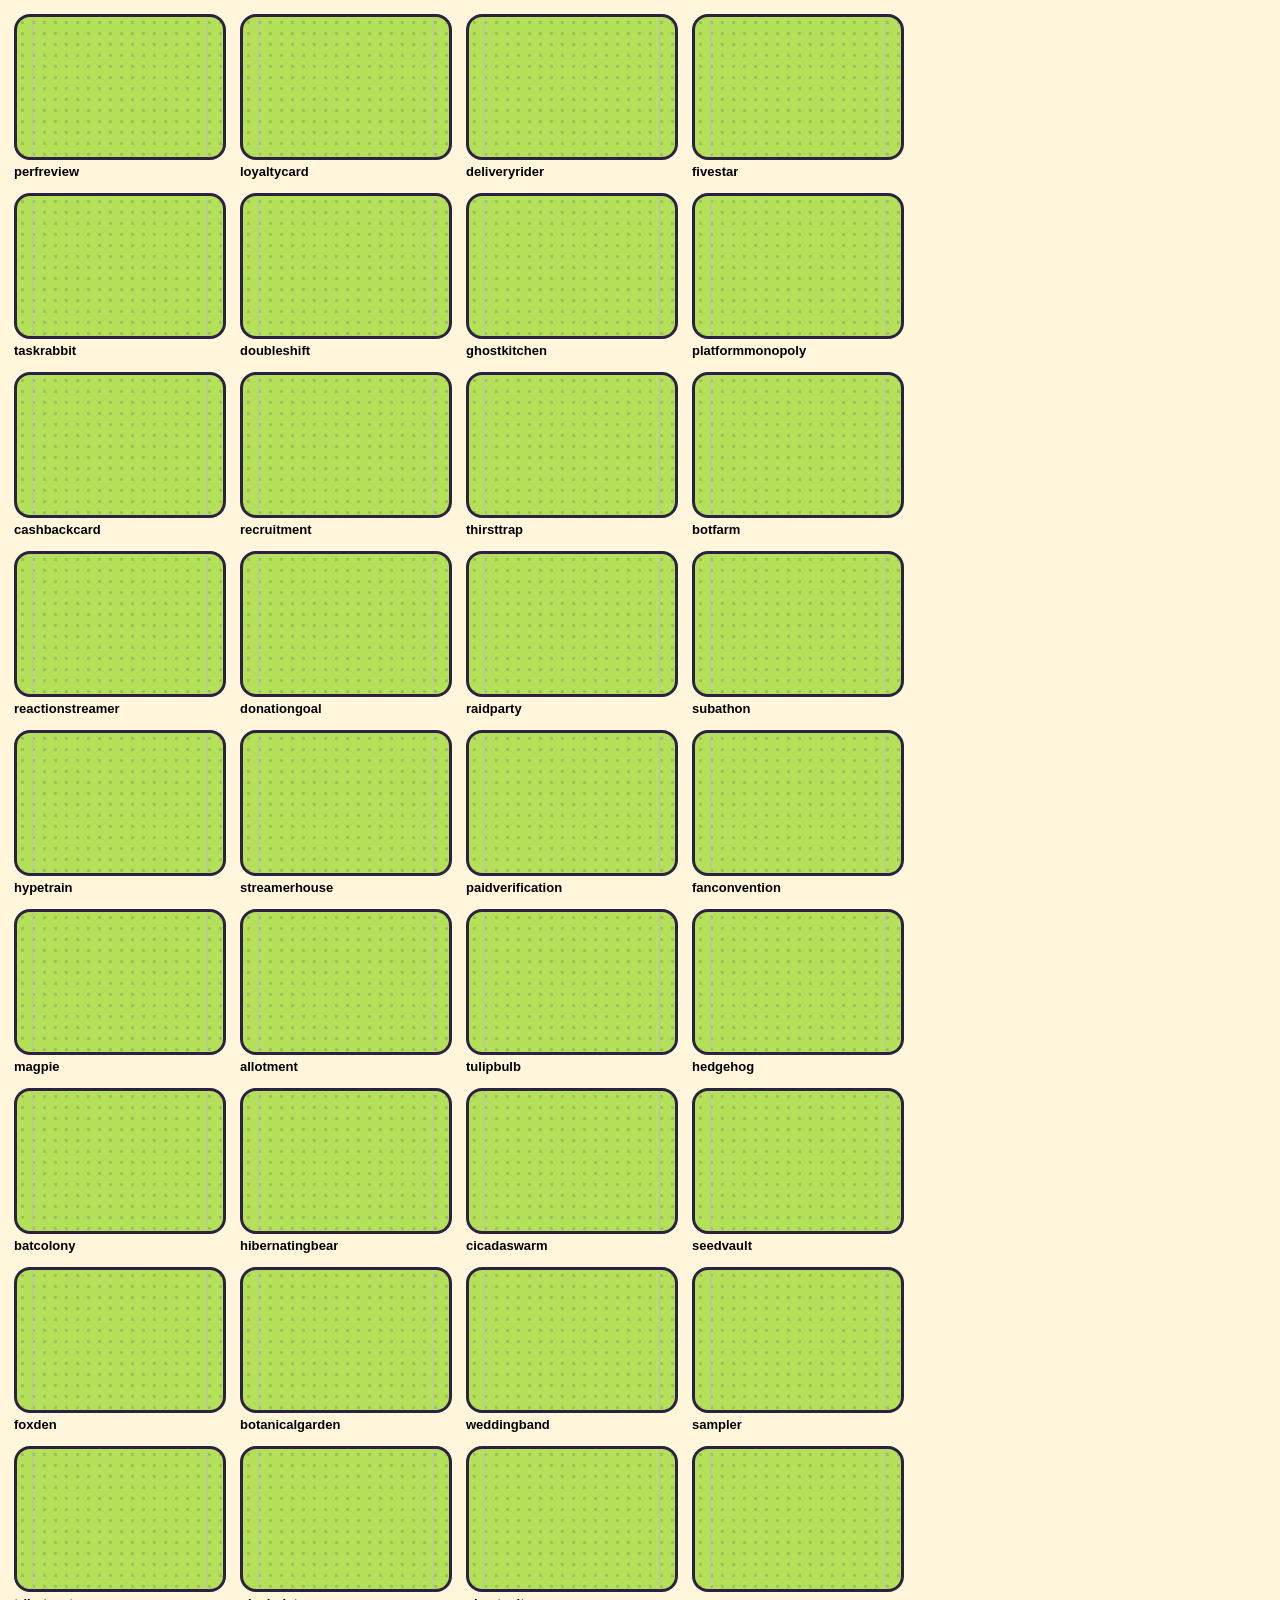
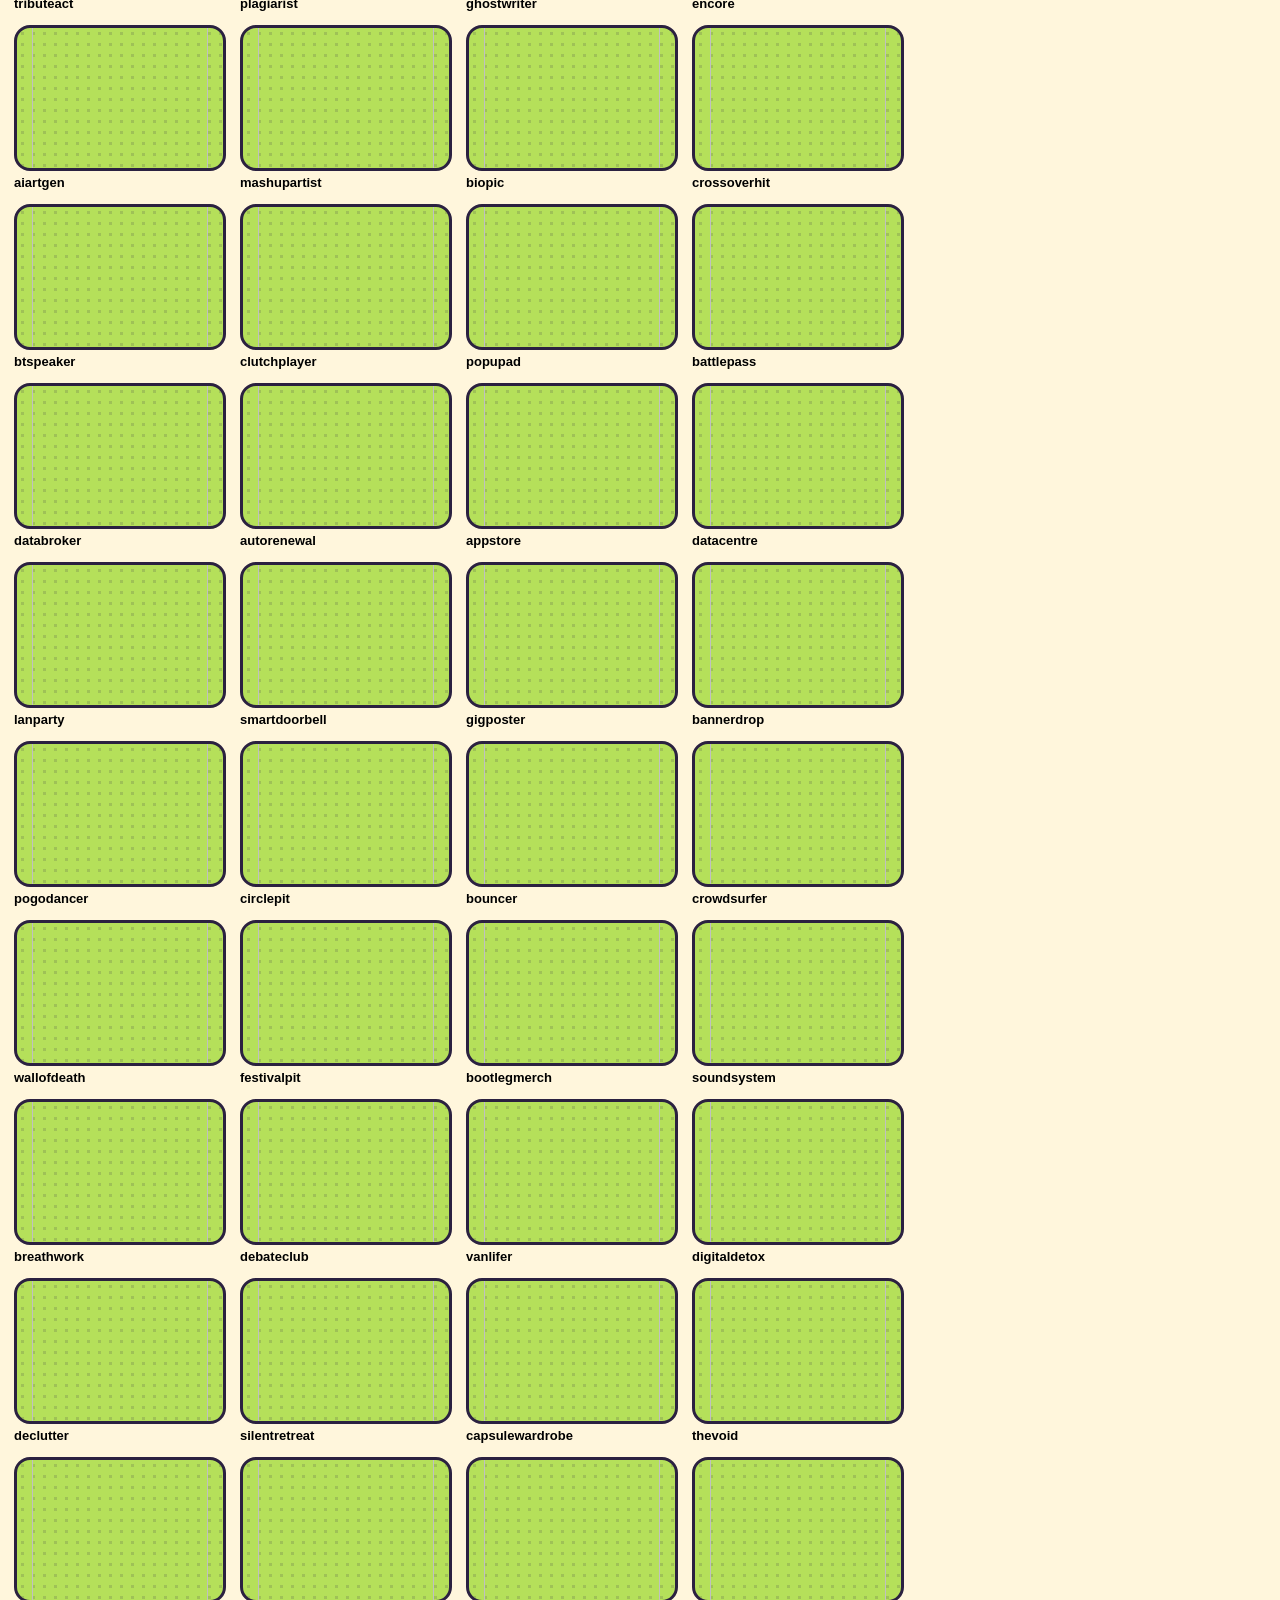
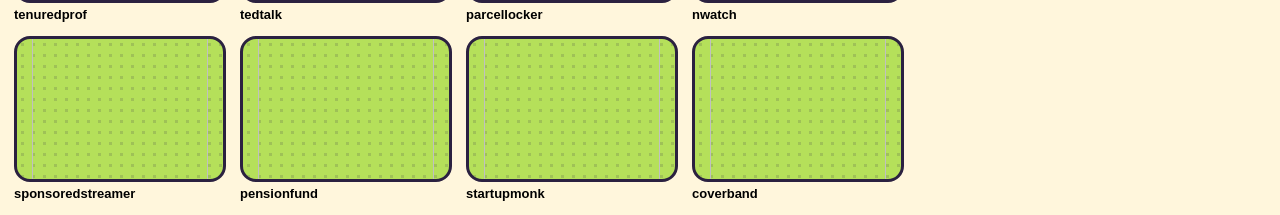
==== review/sheet_p_track.html @ 34d6cebf "Rewards track batch 1: the 14 cards from levels 1-7 are in the game (Performance Review, Loyalty Car" ====
<html><body style="margin:0;background:#fff6dc;font-family:sans-serif">
<style>.w{display:flex;flex-wrap:wrap;gap:14px;padding:14px;width:1100px}.c{width:212px}
.a{position:relative;height:140px;border:3px solid #2b2140;border-radius:16px;overflow:hidden;background:#b5e05a;background-image:radial-gradient(rgba(43,33,64,.16) 1.7px,transparent 2px);background-size:11px 11px}
.a img{position:absolute;left:50%;bottom:-3px;transform:translateX(-50%);width:176px;height:176px}p{margin:4px 0 0;font-size:13px;font-weight:700}</style>
<div class="w"><div class="c"><div class="a"><img src="file:///home/claude/late-stage/art/perfreview.svg"></div><p>perfreview</p></div><div class="c"><div class="a"><img src="file:///home/claude/late-stage/art/loyaltycard.svg"></div><p>loyaltycard</p></div><div class="c"><div class="a"><img src="file:///home/claude/late-stage/art/deliveryrider.svg"></div><p>deliveryrider</p></div><div class="c"><div class="a"><img src="file:///home/claude/late-stage/art/fivestar.svg"></div><p>fivestar</p></div><div class="c"><div class="a"><img src="file:///home/claude/late-stage/art/taskrabbit.svg"></div><p>taskrabbit</p></div><div class="c"><div class="a"><img src="file:///home/claude/late-stage/art/doubleshift.svg"></div><p>doubleshift</p></div><div class="c"><div class="a"><img src="file:///home/claude/late-stage/art/ghostkitchen.svg"></div><p>ghostkitchen</p></div><div class="c"><div class="a"><img src="file:///home/claude/late-stage/art/platformmonopoly.svg"></div><p>platformmonopoly</p></div><div class="c"><div class="a"><img src="file:///home/claude/late-stage/art/cashbackcard.svg"></div><p>cashbackcard</p></div><div class="c"><div class="a"><img src="file:///home/claude/late-stage/art/recruitment.svg"></div><p>recruitment</p></div><div class="c"><div class="a"><img src="file:///home/claude/late-stage/art/thirsttrap.svg"></div><p>thirsttrap</p></div><div class="c"><div class="a"><img src="file:///home/claude/late-stage/art/botfarm.svg"></div><p>botfarm</p></div><div class="c"><div class="a"><img src="file:///home/claude/late-stage/art/reactionstreamer.svg"></div><p>reactionstreamer</p></div><div class="c"><div class="a"><img src="file:///home/claude/late-stage/art/donationgoal.svg"></div><p>donationgoal</p></div><div class="c"><div class="a"><img src="file:///home/claude/late-stage/art/raidparty.svg"></div><p>raidparty</p></div><div class="c"><div class="a"><img src="file:///home/claude/late-stage/art/subathon.svg"></div><p>subathon</p></div><div class="c"><div class="a"><img src="file:///home/claude/late-stage/art/hypetrain.svg"></div><p>hypetrain</p></div><div class="c"><div class="a"><img src="file:///home/claude/late-stage/art/streamerhouse.svg"></div><p>streamerhouse</p></div><div class="c"><div class="a"><img src="file:///home/claude/late-stage/art/paidverification.svg"></div><p>paidverification</p></div><div class="c"><div class="a"><img src="file:///home/claude/late-stage/art/fanconvention.svg"></div><p>fanconvention</p></div><div class="c"><div class="a"><img src="file:///home/claude/late-stage/art/magpie.svg"></div><p>magpie</p></div><div class="c"><div class="a"><img src="file:///home/claude/late-stage/art/allotment.svg"></div><p>allotment</p></div><div class="c"><div class="a"><img src="file:///home/claude/late-stage/art/tulipbulb.svg"></div><p>tulipbulb</p></div><div class="c"><div class="a"><img src="file:///home/claude/late-stage/art/hedgehog.svg"></div><p>hedgehog</p></div><div class="c"><div class="a"><img src="file:///home/claude/late-stage/art/batcolony.svg"></div><p>batcolony</p></div><div class="c"><div class="a"><img src="file:///home/claude/late-stage/art/hibernatingbear.svg"></div><p>hibernatingbear</p></div><div class="c"><div class="a"><img src="file:///home/claude/late-stage/art/cicadaswarm.svg"></div><p>cicadaswarm</p></div><div class="c"><div class="a"><img src="file:///home/claude/late-stage/art/seedvault.svg"></div><p>seedvault</p></div><div class="c"><div class="a"><img src="file:///home/claude/late-stage/art/foxden.svg"></div><p>foxden</p></div><div class="c"><div class="a"><img src="file:///home/claude/late-stage/art/botanicalgarden.svg"></div><p>botanicalgarden</p></div><div class="c"><div class="a"><img src="file:///home/claude/late-stage/art/weddingband.svg"></div><p>weddingband</p></div><div class="c"><div class="a"><img src="file:///home/claude/late-stage/art/sampler.svg"></div><p>sampler</p></div><div class="c"><div class="a"><img src="file:///home/claude/late-stage/art/tributeact.svg"></div><p>tributeact</p></div><div class="c"><div class="a"><img src="file:///home/claude/late-stage/art/plagiarist.svg"></div><p>plagiarist</p></div><div class="c"><div class="a"><img src="file:///home/claude/late-stage/art/ghostwriter.svg"></div><p>ghostwriter</p></div><div class="c"><div class="a"><img src="file:///home/claude/late-stage/art/encore.svg"></div><p>encore</p></div><div class="c"><div class="a"><img src="file:///home/claude/late-stage/art/aiartgen.svg"></div><p>aiartgen</p></div><div class="c"><div class="a"><img src="file:///home/claude/late-stage/art/mashupartist.svg"></div><p>mashupartist</p></div><div class="c"><div class="a"><img src="file:///home/claude/late-stage/art/biopic.svg"></div><p>biopic</p></div><div class="c"><div class="a"><img src="file:///home/claude/late-stage/art/crossoverhit.svg"></div><p>crossoverhit</p></div><div class="c"><div class="a"><img src="file:///home/claude/late-stage/art/btspeaker.svg"></div><p>btspeaker</p></div><div class="c"><div class="a"><img src="file:///home/claude/late-stage/art/clutchplayer.svg"></div><p>clutchplayer</p></div><div class="c"><div class="a"><img src="file:///home/claude/late-stage/art/popupad.svg"></div><p>popupad</p></div><div class="c"><div class="a"><img src="file:///home/claude/late-stage/art/battlepass.svg"></div><p>battlepass</p></div><div class="c"><div class="a"><img src="file:///home/claude/late-stage/art/databroker.svg"></div><p>databroker</p></div><div class="c"><div class="a"><img src="file:///home/claude/late-stage/art/autorenewal.svg"></div><p>autorenewal</p></div><div class="c"><div class="a"><img src="file:///home/claude/late-stage/art/appstore.svg"></div><p>appstore</p></div><div class="c"><div class="a"><img src="file:///home/claude/late-stage/art/datacentre.svg"></div><p>datacentre</p></div><div class="c"><div class="a"><img src="file:///home/claude/late-stage/art/lanparty.svg"></div><p>lanparty</p></div><div class="c"><div class="a"><img src="file:///home/claude/late-stage/art/smartdoorbell.svg"></div><p>smartdoorbell</p></div><div class="c"><div class="a"><img src="file:///home/claude/late-stage/art/gigposter.svg"></div><p>gigposter</p></div><div class="c"><div class="a"><img src="file:///home/claude/late-stage/art/bannerdrop.svg"></div><p>bannerdrop</p></div><div class="c"><div class="a"><img src="file:///home/claude/late-stage/art/pogodancer.svg"></div><p>pogodancer</p></div><div class="c"><div class="a"><img src="file:///home/claude/late-stage/art/circlepit.svg"></div><p>circlepit</p></div><div class="c"><div class="a"><img src="file:///home/claude/late-stage/art/bouncer.svg"></div><p>bouncer</p></div><div class="c"><div class="a"><img src="file:///home/claude/late-stage/art/crowdsurfer.svg"></div><p>crowdsurfer</p></div><div class="c"><div class="a"><img src="file:///home/claude/late-stage/art/wallofdeath.svg"></div><p>wallofdeath</p></div><div class="c"><div class="a"><img src="file:///home/claude/late-stage/art/festivalpit.svg"></div><p>festivalpit</p></div><div class="c"><div class="a"><img src="file:///home/claude/late-stage/art/bootlegmerch.svg"></div><p>bootlegmerch</p></div><div class="c"><div class="a"><img src="file:///home/claude/late-stage/art/soundsystem.svg"></div><p>soundsystem</p></div><div class="c"><div class="a"><img src="file:///home/claude/late-stage/art/breathwork.svg"></div><p>breathwork</p></div><div class="c"><div class="a"><img src="file:///home/claude/late-stage/art/debateclub.svg"></div><p>debateclub</p></div><div class="c"><div class="a"><img src="file:///home/claude/late-stage/art/vanlifer.svg"></div><p>vanlifer</p></div><div class="c"><div class="a"><img src="file:///home/claude/late-stage/art/digitaldetox.svg"></div><p>digitaldetox</p></div><div class="c"><div class="a"><img src="file:///home/claude/late-stage/art/declutter.svg"></div><p>declutter</p></div><div class="c"><div class="a"><img src="file:///home/claude/late-stage/art/silentretreat.svg"></div><p>silentretreat</p></div><div class="c"><div class="a"><img src="file:///home/claude/late-stage/art/capsulewardrobe.svg"></div><p>capsulewardrobe</p></div><div class="c"><div class="a"><img src="file:///home/claude/late-stage/art/thevoid.svg"></div><p>thevoid</p></div><div class="c"><div class="a"><img src="file:///home/claude/late-stage/art/tenuredprof.svg"></div><p>tenuredprof</p></div><div class="c"><div class="a"><img src="file:///home/claude/late-stage/art/tedtalk.svg"></div><p>tedtalk</p></div><div class="c"><div class="a"><img src="file:///home/claude/late-stage/art/parcellocker.svg"></div><p>parcellocker</p></div><div class="c"><div class="a"><img src="file:///home/claude/late-stage/art/nwatch.svg"></div><p>nwatch</p></div><div class="c"><div class="a"><img src="file:///home/claude/late-stage/art/sponsoredstreamer.svg"></div><p>sponsoredstreamer</p></div><div class="c"><div class="a"><img src="file:///home/claude/late-stage/art/pensionfund.svg"></div><p>pensionfund</p></div><div class="c"><div class="a"><img src="file:///home/claude/late-stage/art/startupmonk.svg"></div><p>startupmonk</p></div><div class="c"><div class="a"><img src="file:///home/claude/late-stage/art/coverband.svg"></div><p>coverband</p></div></div></body></html>
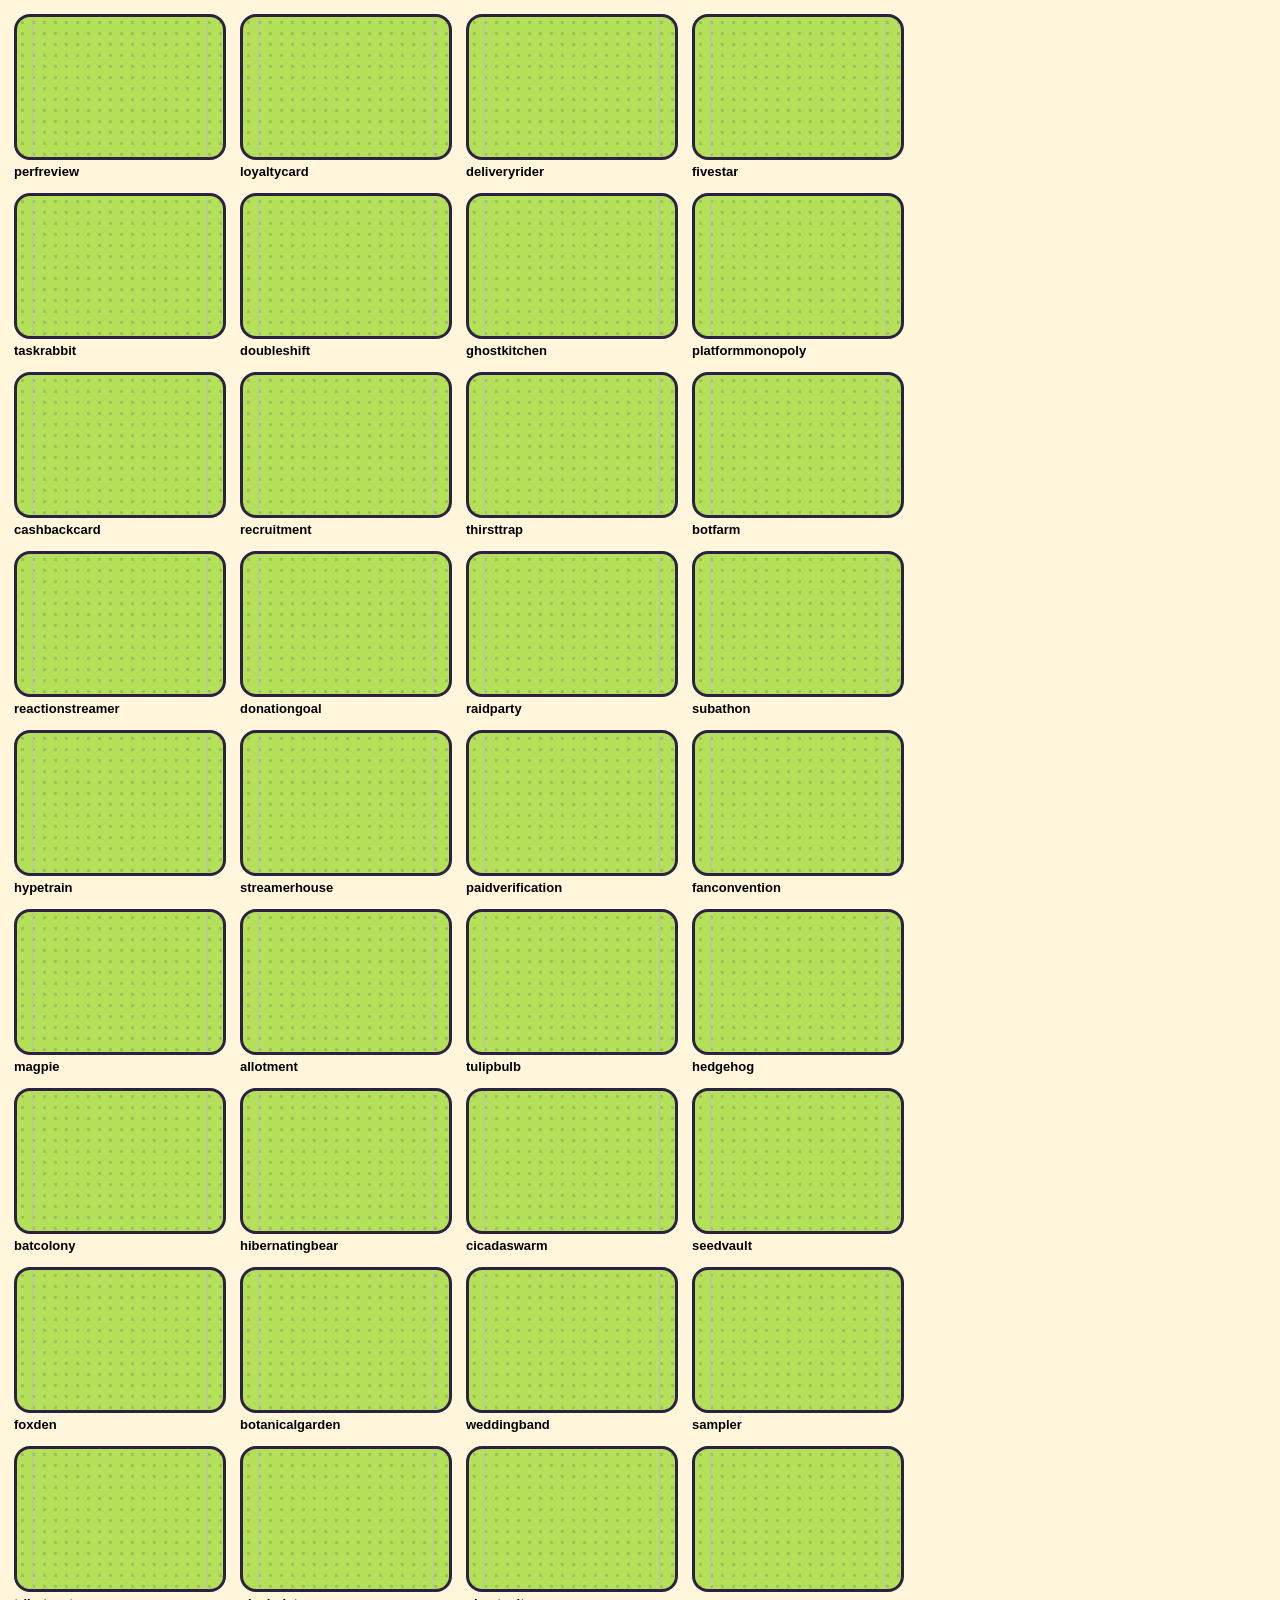
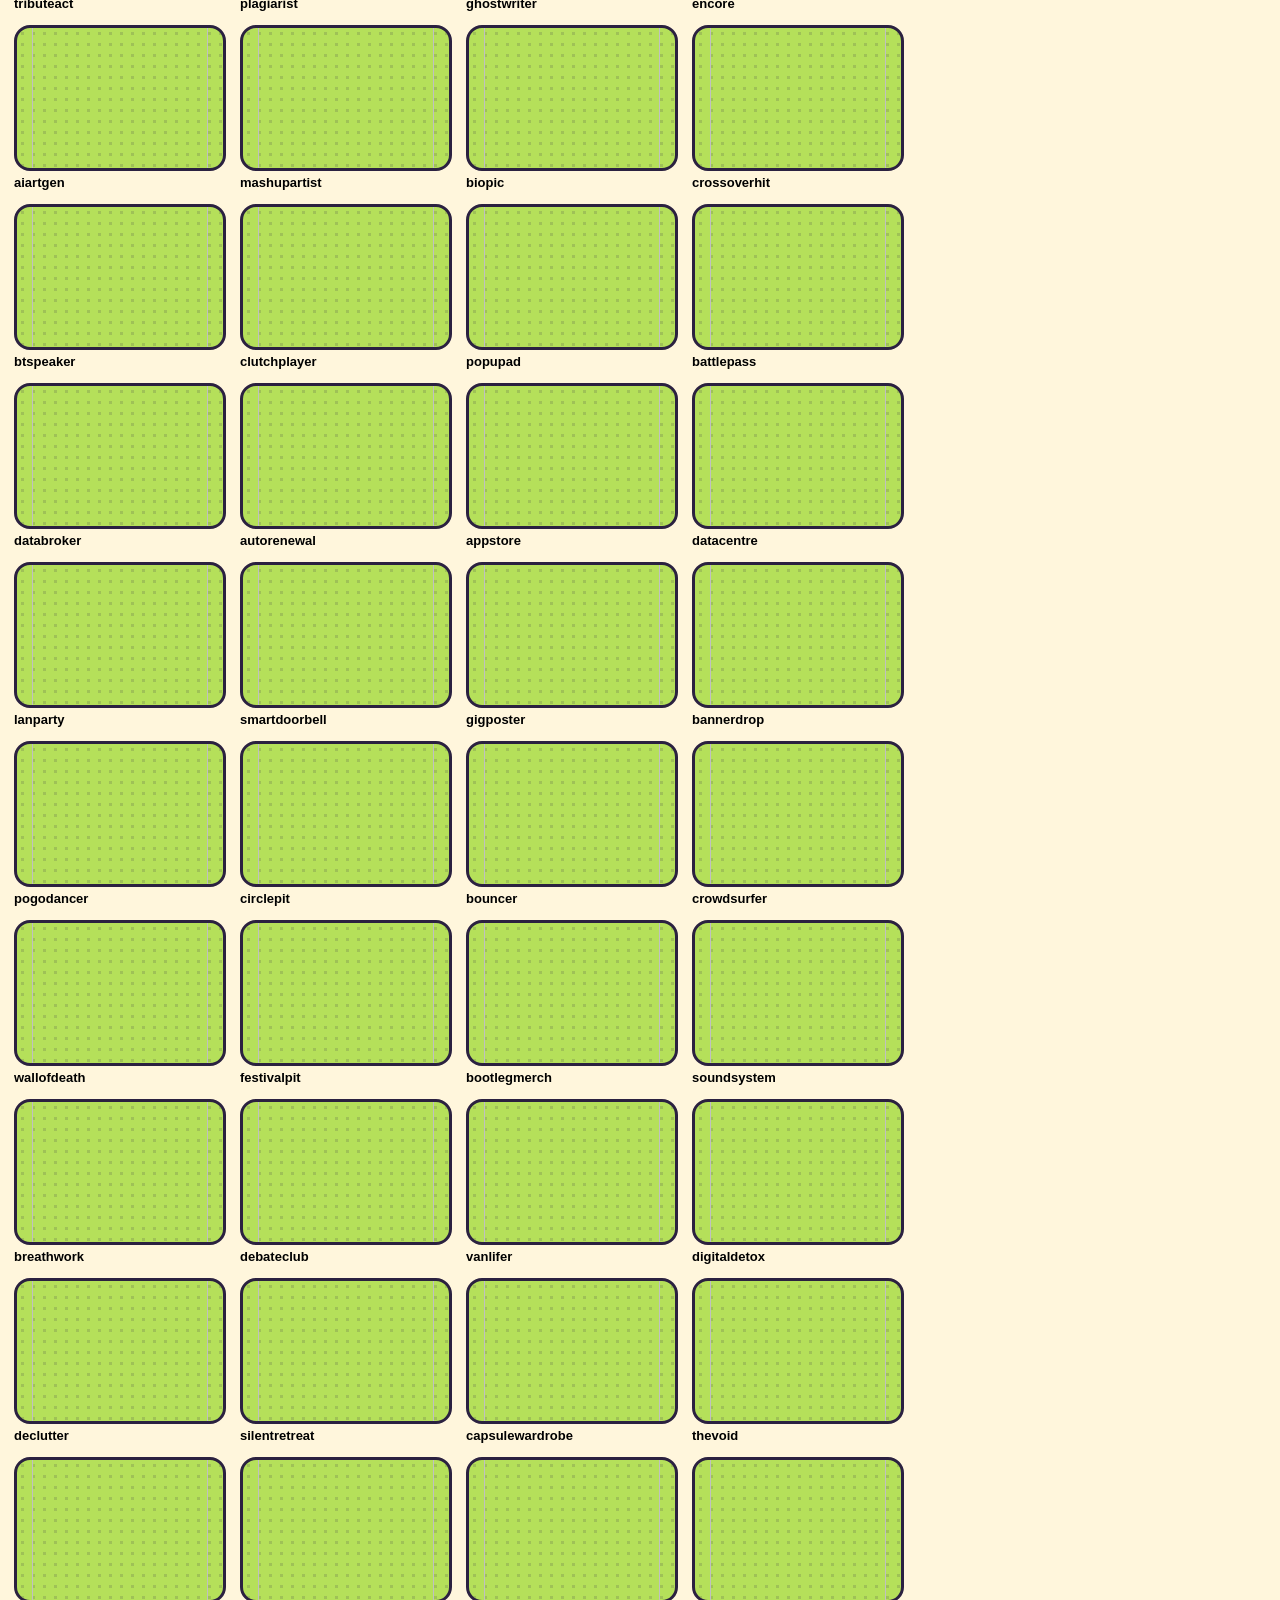
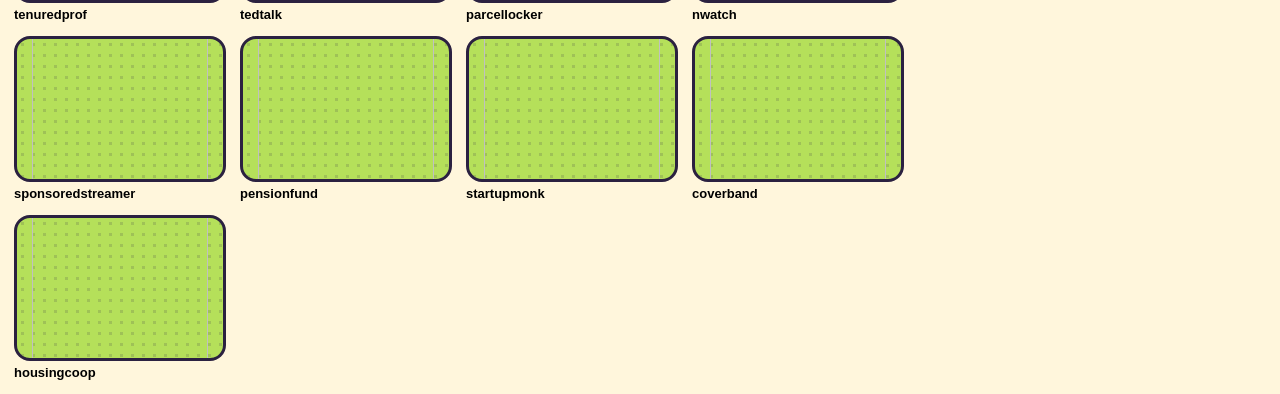
==== commit 8d149029: "Rating track every 500, Neighbour legendary, Levels/Rating tabs, hero avatar - Night Line stations e" ====
--- a/review/sheet_p_track.html
+++ b/review/sheet_p_track.html
@@ -2,4 +2,4 @@
 <style>.w{display:flex;flex-wrap:wrap;gap:14px;padding:14px;width:1100px}.c{width:212px}
 .a{position:relative;height:140px;border:3px solid #2b2140;border-radius:16px;overflow:hidden;background:#b5e05a;background-image:radial-gradient(rgba(43,33,64,.16) 1.7px,transparent 2px);background-size:11px 11px}
 .a img{position:absolute;left:50%;bottom:-3px;transform:translateX(-50%);width:176px;height:176px}p{margin:4px 0 0;font-size:13px;font-weight:700}</style>
-<div class="w"><div class="c"><div class="a"><img src="file:///home/claude/late-stage/art/perfreview.svg"></div><p>perfreview</p></div><div class="c"><div class="a"><img src="file:///home/claude/late-stage/art/loyaltycard.svg"></div><p>loyaltycard</p></div><div class="c"><div class="a"><img src="file:///home/claude/late-stage/art/deliveryrider.svg"></div><p>deliveryrider</p></div><div class="c"><div class="a"><img src="file:///home/claude/late-stage/art/fivestar.svg"></div><p>fivestar</p></div><div class="c"><div class="a"><img src="file:///home/claude/late-stage/art/taskrabbit.svg"></div><p>taskrabbit</p></div><div class="c"><div class="a"><img src="file:///home/claude/late-stage/art/doubleshift.svg"></div><p>doubleshift</p></div><div class="c"><div class="a"><img src="file:///home/claude/late-stage/art/ghostkitchen.svg"></div><p>ghostkitchen</p></div><div class="c"><div class="a"><img src="file:///home/claude/late-stage/art/platformmonopoly.svg"></div><p>platformmonopoly</p></div><div class="c"><div class="a"><img src="file:///home/claude/late-stage/art/cashbackcard.svg"></div><p>cashbackcard</p></div><div class="c"><div class="a"><img src="file:///home/claude/late-stage/art/recruitment.svg"></div><p>recruitment</p></div><div class="c"><div class="a"><img src="file:///home/claude/late-stage/art/thirsttrap.svg"></div><p>thirsttrap</p></div><div class="c"><div class="a"><img src="file:///home/claude/late-stage/art/botfarm.svg"></div><p>botfarm</p></div><div class="c"><div class="a"><img src="file:///home/claude/late-stage/art/reactionstreamer.svg"></div><p>reactionstreamer</p></div><div class="c"><div class="a"><img src="file:///home/claude/late-stage/art/donationgoal.svg"></div><p>donationgoal</p></div><div class="c"><div class="a"><img src="file:///home/claude/late-stage/art/raidparty.svg"></div><p>raidparty</p></div><div class="c"><div class="a"><img src="file:///home/claude/late-stage/art/subathon.svg"></div><p>subathon</p></div><div class="c"><div class="a"><img src="file:///home/claude/late-stage/art/hypetrain.svg"></div><p>hypetrain</p></div><div class="c"><div class="a"><img src="file:///home/claude/late-stage/art/streamerhouse.svg"></div><p>streamerhouse</p></div><div class="c"><div class="a"><img src="file:///home/claude/late-stage/art/paidverification.svg"></div><p>paidverification</p></div><div class="c"><div class="a"><img src="file:///home/claude/late-stage/art/fanconvention.svg"></div><p>fanconvention</p></div><div class="c"><div class="a"><img src="file:///home/claude/late-stage/art/magpie.svg"></div><p>magpie</p></div><div class="c"><div class="a"><img src="file:///home/claude/late-stage/art/allotment.svg"></div><p>allotment</p></div><div class="c"><div class="a"><img src="file:///home/claude/late-stage/art/tulipbulb.svg"></div><p>tulipbulb</p></div><div class="c"><div class="a"><img src="file:///home/claude/late-stage/art/hedgehog.svg"></div><p>hedgehog</p></div><div class="c"><div class="a"><img src="file:///home/claude/late-stage/art/batcolony.svg"></div><p>batcolony</p></div><div class="c"><div class="a"><img src="file:///home/claude/late-stage/art/hibernatingbear.svg"></div><p>hibernatingbear</p></div><div class="c"><div class="a"><img src="file:///home/claude/late-stage/art/cicadaswarm.svg"></div><p>cicadaswarm</p></div><div class="c"><div class="a"><img src="file:///home/claude/late-stage/art/seedvault.svg"></div><p>seedvault</p></div><div class="c"><div class="a"><img src="file:///home/claude/late-stage/art/foxden.svg"></div><p>foxden</p></div><div class="c"><div class="a"><img src="file:///home/claude/late-stage/art/botanicalgarden.svg"></div><p>botanicalgarden</p></div><div class="c"><div class="a"><img src="file:///home/claude/late-stage/art/weddingband.svg"></div><p>weddingband</p></div><div class="c"><div class="a"><img src="file:///home/claude/late-stage/art/sampler.svg"></div><p>sampler</p></div><div class="c"><div class="a"><img src="file:///home/claude/late-stage/art/tributeact.svg"></div><p>tributeact</p></div><div class="c"><div class="a"><img src="file:///home/claude/late-stage/art/plagiarist.svg"></div><p>plagiarist</p></div><div class="c"><div class="a"><img src="file:///home/claude/late-stage/art/ghostwriter.svg"></div><p>ghostwriter</p></div><div class="c"><div class="a"><img src="file:///home/claude/late-stage/art/encore.svg"></div><p>encore</p></div><div class="c"><div class="a"><img src="file:///home/claude/late-stage/art/aiartgen.svg"></div><p>aiartgen</p></div><div class="c"><div class="a"><img src="file:///home/claude/late-stage/art/mashupartist.svg"></div><p>mashupartist</p></div><div class="c"><div class="a"><img src="file:///home/claude/late-stage/art/biopic.svg"></div><p>biopic</p></div><div class="c"><div class="a"><img src="file:///home/claude/late-stage/art/crossoverhit.svg"></div><p>crossoverhit</p></div><div class="c"><div class="a"><img src="file:///home/claude/late-stage/art/btspeaker.svg"></div><p>btspeaker</p></div><div class="c"><div class="a"><img src="file:///home/claude/late-stage/art/clutchplayer.svg"></div><p>clutchplayer</p></div><div class="c"><div class="a"><img src="file:///home/claude/late-stage/art/popupad.svg"></div><p>popupad</p></div><div class="c"><div class="a"><img src="file:///home/claude/late-stage/art/battlepass.svg"></div><p>battlepass</p></div><div class="c"><div class="a"><img src="file:///home/claude/late-stage/art/databroker.svg"></div><p>databroker</p></div><div class="c"><div class="a"><img src="file:///home/claude/late-stage/art/autorenewal.svg"></div><p>autorenewal</p></div><div class="c"><div class="a"><img src="file:///home/claude/late-stage/art/appstore.svg"></div><p>appstore</p></div><div class="c"><div class="a"><img src="file:///home/claude/late-stage/art/datacentre.svg"></div><p>datacentre</p></div><div class="c"><div class="a"><img src="file:///home/claude/late-stage/art/lanparty.svg"></div><p>lanparty</p></div><div class="c"><div class="a"><img src="file:///home/claude/late-stage/art/smartdoorbell.svg"></div><p>smartdoorbell</p></div><div class="c"><div class="a"><img src="file:///home/claude/late-stage/art/gigposter.svg"></div><p>gigposter</p></div><div class="c"><div class="a"><img src="file:///home/claude/late-stage/art/bannerdrop.svg"></div><p>bannerdrop</p></div><div class="c"><div class="a"><img src="file:///home/claude/late-stage/art/pogodancer.svg"></div><p>pogodancer</p></div><div class="c"><div class="a"><img src="file:///home/claude/late-stage/art/circlepit.svg"></div><p>circlepit</p></div><div class="c"><div class="a"><img src="file:///home/claude/late-stage/art/bouncer.svg"></div><p>bouncer</p></div><div class="c"><div class="a"><img src="file:///home/claude/late-stage/art/crowdsurfer.svg"></div><p>crowdsurfer</p></div><div class="c"><div class="a"><img src="file:///home/claude/late-stage/art/wallofdeath.svg"></div><p>wallofdeath</p></div><div class="c"><div class="a"><img src="file:///home/claude/late-stage/art/festivalpit.svg"></div><p>festivalpit</p></div><div class="c"><div class="a"><img src="file:///home/claude/late-stage/art/bootlegmerch.svg"></div><p>bootlegmerch</p></div><div class="c"><div class="a"><img src="file:///home/claude/late-stage/art/soundsystem.svg"></div><p>soundsystem</p></div><div class="c"><div class="a"><img src="file:///home/claude/late-stage/art/breathwork.svg"></div><p>breathwork</p></div><div class="c"><div class="a"><img src="file:///home/claude/late-stage/art/debateclub.svg"></div><p>debateclub</p></div><div class="c"><div class="a"><img src="file:///home/claude/late-stage/art/vanlifer.svg"></div><p>vanlifer</p></div><div class="c"><div class="a"><img src="file:///home/claude/late-stage/art/digitaldetox.svg"></div><p>digitaldetox</p></div><div class="c"><div class="a"><img src="file:///home/claude/late-stage/art/declutter.svg"></div><p>declutter</p></div><div class="c"><div class="a"><img src="file:///home/claude/late-stage/art/silentretreat.svg"></div><p>silentretreat</p></div><div class="c"><div class="a"><img src="file:///home/claude/late-stage/art/capsulewardrobe.svg"></div><p>capsulewardrobe</p></div><div class="c"><div class="a"><img src="file:///home/claude/late-stage/art/thevoid.svg"></div><p>thevoid</p></div><div class="c"><div class="a"><img src="file:///home/claude/late-stage/art/tenuredprof.svg"></div><p>tenuredprof</p></div><div class="c"><div class="a"><img src="file:///home/claude/late-stage/art/tedtalk.svg"></div><p>tedtalk</p></div><div class="c"><div class="a"><img src="file:///home/claude/late-stage/art/parcellocker.svg"></div><p>parcellocker</p></div><div class="c"><div class="a"><img src="file:///home/claude/late-stage/art/nwatch.svg"></div><p>nwatch</p></div><div class="c"><div class="a"><img src="file:///home/claude/late-stage/art/sponsoredstreamer.svg"></div><p>sponsoredstreamer</p></div><div class="c"><div class="a"><img src="file:///home/claude/late-stage/art/pensionfund.svg"></div><p>pensionfund</p></div><div class="c"><div class="a"><img src="file:///home/claude/late-stage/art/startupmonk.svg"></div><p>startupmonk</p></div><div class="c"><div class="a"><img src="file:///home/claude/late-stage/art/coverband.svg"></div><p>coverband</p></div></div></body></html>+<div class="w"><div class="c"><div class="a"><img src="file:///home/claude/late-stage/art/perfreview.svg"></div><p>perfreview</p></div><div class="c"><div class="a"><img src="file:///home/claude/late-stage/art/loyaltycard.svg"></div><p>loyaltycard</p></div><div class="c"><div class="a"><img src="file:///home/claude/late-stage/art/deliveryrider.svg"></div><p>deliveryrider</p></div><div class="c"><div class="a"><img src="file:///home/claude/late-stage/art/fivestar.svg"></div><p>fivestar</p></div><div class="c"><div class="a"><img src="file:///home/claude/late-stage/art/taskrabbit.svg"></div><p>taskrabbit</p></div><div class="c"><div class="a"><img src="file:///home/claude/late-stage/art/doubleshift.svg"></div><p>doubleshift</p></div><div class="c"><div class="a"><img src="file:///home/claude/late-stage/art/ghostkitchen.svg"></div><p>ghostkitchen</p></div><div class="c"><div class="a"><img src="file:///home/claude/late-stage/art/platformmonopoly.svg"></div><p>platformmonopoly</p></div><div class="c"><div class="a"><img src="file:///home/claude/late-stage/art/cashbackcard.svg"></div><p>cashbackcard</p></div><div class="c"><div class="a"><img src="file:///home/claude/late-stage/art/recruitment.svg"></div><p>recruitment</p></div><div class="c"><div class="a"><img src="file:///home/claude/late-stage/art/thirsttrap.svg"></div><p>thirsttrap</p></div><div class="c"><div class="a"><img src="file:///home/claude/late-stage/art/botfarm.svg"></div><p>botfarm</p></div><div class="c"><div class="a"><img src="file:///home/claude/late-stage/art/reactionstreamer.svg"></div><p>reactionstreamer</p></div><div class="c"><div class="a"><img src="file:///home/claude/late-stage/art/donationgoal.svg"></div><p>donationgoal</p></div><div class="c"><div class="a"><img src="file:///home/claude/late-stage/art/raidparty.svg"></div><p>raidparty</p></div><div class="c"><div class="a"><img src="file:///home/claude/late-stage/art/subathon.svg"></div><p>subathon</p></div><div class="c"><div class="a"><img src="file:///home/claude/late-stage/art/hypetrain.svg"></div><p>hypetrain</p></div><div class="c"><div class="a"><img src="file:///home/claude/late-stage/art/streamerhouse.svg"></div><p>streamerhouse</p></div><div class="c"><div class="a"><img src="file:///home/claude/late-stage/art/paidverification.svg"></div><p>paidverification</p></div><div class="c"><div class="a"><img src="file:///home/claude/late-stage/art/fanconvention.svg"></div><p>fanconvention</p></div><div class="c"><div class="a"><img src="file:///home/claude/late-stage/art/magpie.svg"></div><p>magpie</p></div><div class="c"><div class="a"><img src="file:///home/claude/late-stage/art/allotment.svg"></div><p>allotment</p></div><div class="c"><div class="a"><img src="file:///home/claude/late-stage/art/tulipbulb.svg"></div><p>tulipbulb</p></div><div class="c"><div class="a"><img src="file:///home/claude/late-stage/art/hedgehog.svg"></div><p>hedgehog</p></div><div class="c"><div class="a"><img src="file:///home/claude/late-stage/art/batcolony.svg"></div><p>batcolony</p></div><div class="c"><div class="a"><img src="file:///home/claude/late-stage/art/hibernatingbear.svg"></div><p>hibernatingbear</p></div><div class="c"><div class="a"><img src="file:///home/claude/late-stage/art/cicadaswarm.svg"></div><p>cicadaswarm</p></div><div class="c"><div class="a"><img src="file:///home/claude/late-stage/art/seedvault.svg"></div><p>seedvault</p></div><div class="c"><div class="a"><img src="file:///home/claude/late-stage/art/foxden.svg"></div><p>foxden</p></div><div class="c"><div class="a"><img src="file:///home/claude/late-stage/art/botanicalgarden.svg"></div><p>botanicalgarden</p></div><div class="c"><div class="a"><img src="file:///home/claude/late-stage/art/weddingband.svg"></div><p>weddingband</p></div><div class="c"><div class="a"><img src="file:///home/claude/late-stage/art/sampler.svg"></div><p>sampler</p></div><div class="c"><div class="a"><img src="file:///home/claude/late-stage/art/tributeact.svg"></div><p>tributeact</p></div><div class="c"><div class="a"><img src="file:///home/claude/late-stage/art/plagiarist.svg"></div><p>plagiarist</p></div><div class="c"><div class="a"><img src="file:///home/claude/late-stage/art/ghostwriter.svg"></div><p>ghostwriter</p></div><div class="c"><div class="a"><img src="file:///home/claude/late-stage/art/encore.svg"></div><p>encore</p></div><div class="c"><div class="a"><img src="file:///home/claude/late-stage/art/aiartgen.svg"></div><p>aiartgen</p></div><div class="c"><div class="a"><img src="file:///home/claude/late-stage/art/mashupartist.svg"></div><p>mashupartist</p></div><div class="c"><div class="a"><img src="file:///home/claude/late-stage/art/biopic.svg"></div><p>biopic</p></div><div class="c"><div class="a"><img src="file:///home/claude/late-stage/art/crossoverhit.svg"></div><p>crossoverhit</p></div><div class="c"><div class="a"><img src="file:///home/claude/late-stage/art/btspeaker.svg"></div><p>btspeaker</p></div><div class="c"><div class="a"><img src="file:///home/claude/late-stage/art/clutchplayer.svg"></div><p>clutchplayer</p></div><div class="c"><div class="a"><img src="file:///home/claude/late-stage/art/popupad.svg"></div><p>popupad</p></div><div class="c"><div class="a"><img src="file:///home/claude/late-stage/art/battlepass.svg"></div><p>battlepass</p></div><div class="c"><div class="a"><img src="file:///home/claude/late-stage/art/databroker.svg"></div><p>databroker</p></div><div class="c"><div class="a"><img src="file:///home/claude/late-stage/art/autorenewal.svg"></div><p>autorenewal</p></div><div class="c"><div class="a"><img src="file:///home/claude/late-stage/art/appstore.svg"></div><p>appstore</p></div><div class="c"><div class="a"><img src="file:///home/claude/late-stage/art/datacentre.svg"></div><p>datacentre</p></div><div class="c"><div class="a"><img src="file:///home/claude/late-stage/art/lanparty.svg"></div><p>lanparty</p></div><div class="c"><div class="a"><img src="file:///home/claude/late-stage/art/smartdoorbell.svg"></div><p>smartdoorbell</p></div><div class="c"><div class="a"><img src="file:///home/claude/late-stage/art/gigposter.svg"></div><p>gigposter</p></div><div class="c"><div class="a"><img src="file:///home/claude/late-stage/art/bannerdrop.svg"></div><p>bannerdrop</p></div><div class="c"><div class="a"><img src="file:///home/claude/late-stage/art/pogodancer.svg"></div><p>pogodancer</p></div><div class="c"><div class="a"><img src="file:///home/claude/late-stage/art/circlepit.svg"></div><p>circlepit</p></div><div class="c"><div class="a"><img src="file:///home/claude/late-stage/art/bouncer.svg"></div><p>bouncer</p></div><div class="c"><div class="a"><img src="file:///home/claude/late-stage/art/crowdsurfer.svg"></div><p>crowdsurfer</p></div><div class="c"><div class="a"><img src="file:///home/claude/late-stage/art/wallofdeath.svg"></div><p>wallofdeath</p></div><div class="c"><div class="a"><img src="file:///home/claude/late-stage/art/festivalpit.svg"></div><p>festivalpit</p></div><div class="c"><div class="a"><img src="file:///home/claude/late-stage/art/bootlegmerch.svg"></div><p>bootlegmerch</p></div><div class="c"><div class="a"><img src="file:///home/claude/late-stage/art/soundsystem.svg"></div><p>soundsystem</p></div><div class="c"><div class="a"><img src="file:///home/claude/late-stage/art/breathwork.svg"></div><p>breathwork</p></div><div class="c"><div class="a"><img src="file:///home/claude/late-stage/art/debateclub.svg"></div><p>debateclub</p></div><div class="c"><div class="a"><img src="file:///home/claude/late-stage/art/vanlifer.svg"></div><p>vanlifer</p></div><div class="c"><div class="a"><img src="file:///home/claude/late-stage/art/digitaldetox.svg"></div><p>digitaldetox</p></div><div class="c"><div class="a"><img src="file:///home/claude/late-stage/art/declutter.svg"></div><p>declutter</p></div><div class="c"><div class="a"><img src="file:///home/claude/late-stage/art/silentretreat.svg"></div><p>silentretreat</p></div><div class="c"><div class="a"><img src="file:///home/claude/late-stage/art/capsulewardrobe.svg"></div><p>capsulewardrobe</p></div><div class="c"><div class="a"><img src="file:///home/claude/late-stage/art/thevoid.svg"></div><p>thevoid</p></div><div class="c"><div class="a"><img src="file:///home/claude/late-stage/art/tenuredprof.svg"></div><p>tenuredprof</p></div><div class="c"><div class="a"><img src="file:///home/claude/late-stage/art/tedtalk.svg"></div><p>tedtalk</p></div><div class="c"><div class="a"><img src="file:///home/claude/late-stage/art/parcellocker.svg"></div><p>parcellocker</p></div><div class="c"><div class="a"><img src="file:///home/claude/late-stage/art/nwatch.svg"></div><p>nwatch</p></div><div class="c"><div class="a"><img src="file:///home/claude/late-stage/art/sponsoredstreamer.svg"></div><p>sponsoredstreamer</p></div><div class="c"><div class="a"><img src="file:///home/claude/late-stage/art/pensionfund.svg"></div><p>pensionfund</p></div><div class="c"><div class="a"><img src="file:///home/claude/late-stage/art/startupmonk.svg"></div><p>startupmonk</p></div><div class="c"><div class="a"><img src="file:///home/claude/late-stage/art/coverband.svg"></div><p>coverband</p></div><div class="c"><div class="a"><img src="file:///home/claude/late-stage/art/housingcoop.svg"></div><p>housingcoop</p></div></div></body></html>
